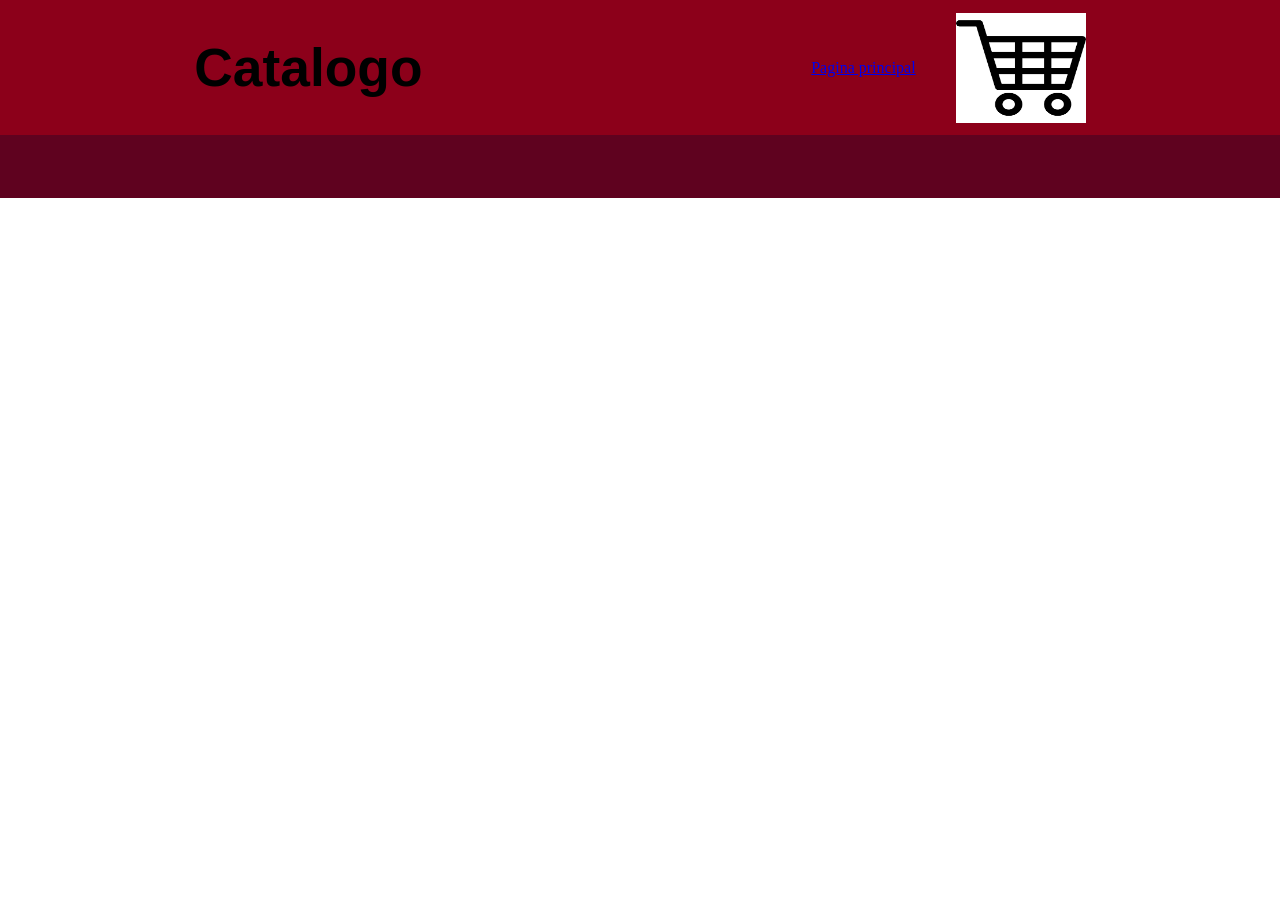
==== Catalogo/catalogo.html @ 4baa2dd8 "Carpetas y ordenado" ====
<!DOCTYPE html>
<html lang="en">
<head>
    <meta charset="UTF-8">
    <meta name="viewport" content="width=device-width, initial-scale=1.0">
    <title>Catalogo</title>
    <link rel="icon" href="https://m.gjcdn.net/game-header/950/674361-fk8sxmjz-v4.jpg" type="image/jpg">
    <link rel="stylesheet" href="catalogo.css">
</head>
<header>
    <div>
        <h1>Catalogo</h1>
    </div>
    <div>
        <div id="header_cart" >
        <a href="index.html">Pagina principal</a>
        <img id="car" src="[data-uri]">
    </div>
</header>

<header class="segundo-header">
    
</header>

<body>
    <h1></h1>
---- Catalogo/catalogo.css ----
* {
    padding: 0;
    margin: 0;
}

/*estilos para el header*/
header {
    width: 100vw;
    height: 15vh;
    background-color: #8C001A;
    display: flex;
    justify-content: space-around;
    align-items: center;
}

/* segundo header*/
.segundo-header {width: 100vw;
    height: 7vh;
    background-color: #5F021F;
    display: flex;}

header img {
    width: 130px;
    height: 110px;
}

header h1 {
    font-size: 40pt;
    font-family: "Pixelify Sans", sans-serif;
}

#header_cart{
    display:flex;
    justify-content: center;
    align-items: center;
    gap: 30pt;    
}


.cart{
    display: flex;
    justify-content: center;
    align-items: center;
    gap: 80pt;
    padding: 30pt 0 0 0;
}
.card{
    width: 20vw;
    height: 40vh;
    background-color: blueviolet;
    display: flex;
    flex-direction: column;
    align-items: center;
    
}

body {
  background-image: url()}
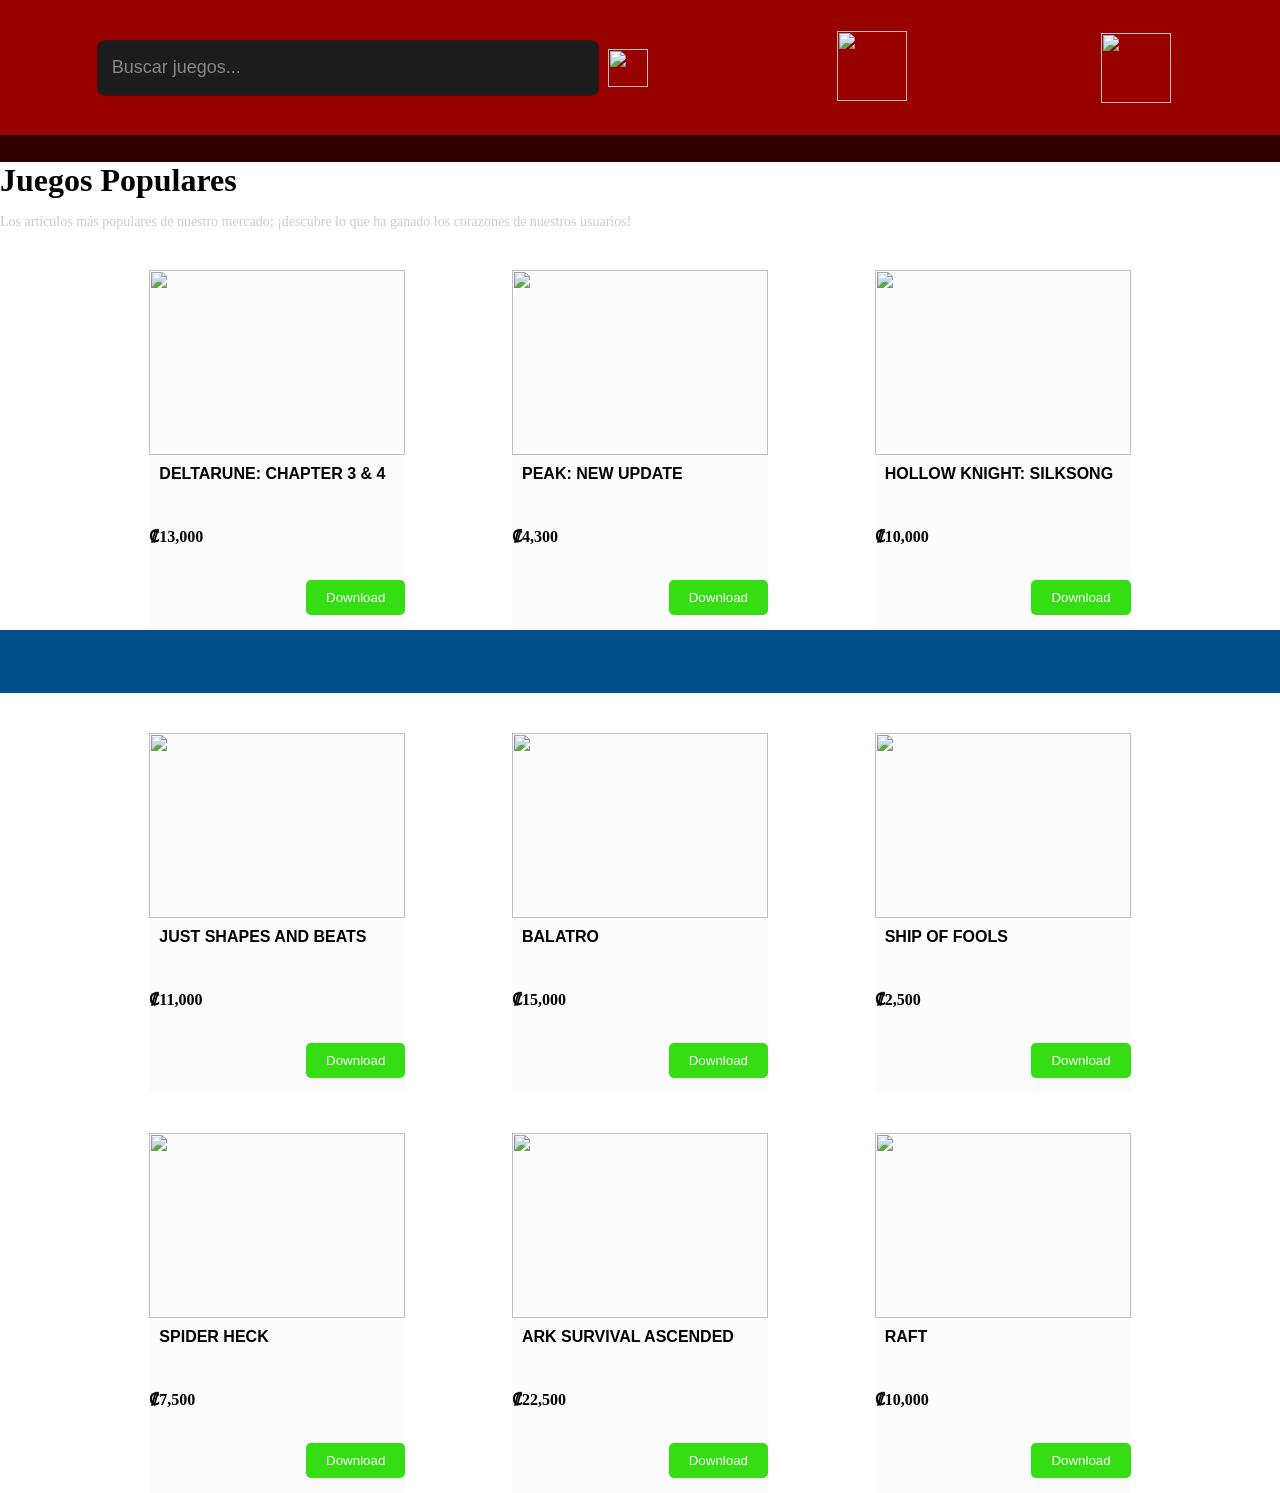
==== commit 002f24cc: "Organizacion de todos los archivos, funciona el inicio pero no carga imagenes, contacto listo y boni" ====
--- a/Catalogo/catalogo.html
+++ b/Catalogo/catalogo.html
@@ -3,24 +3,122 @@
 <head>
     <meta charset="UTF-8">
     <meta name="viewport" content="width=device-width, initial-scale=1.0">
-    <title>Catalogo</title>
+    <title>Catálogo</title>
     <link rel="icon" href="https://m.gjcdn.net/game-header/950/674361-fk8sxmjz-v4.jpg" type="image/jpg">
-    <link rel="stylesheet" href="catalogo.css">
+    <link rel="stylesheet" href="../Catalogo/catalogo.css">
 </head>
+
 <header>
+    <nav>
+        <div id="busqueda">
+    <input type="text" placeholder="Buscar juegos..." id="searchInput"/>
+    <img src="https://images.vexels.com/media/users/3/140723/isolated/preview/158241d2079a635fb0cae49accb56da5-icono-de-lupa.png%22 alt="">
+</div>
     <div>
-        <h1>Catalogo</h1>
+        <div id="carritoh">
+        <a href="./index.html" class="a"><img src="https://cdn-icons-png.flaticon.com/512/9055/9055398.png" alt=""></a>
+        </div>
     </div>
-    <div>
-        <div id="header_cart" >
-        <a href="index.html">Pagina principal</a>
-        <img id="car" src="[data-uri]">
+        <div>
+        <div id="carritoh">
+        <img onclick="mostrarCarrito()" id="imgcarrito" src="https://cdn-icons-png.flaticon.com/512/8851/8851776.png" alt="">
+        </div>
     </div>
+    </nav>
 </header>
 
 <header class="segundo-header">
-    
 </header>
 
 <body>
-    <h1></h1>+    <div class="hero">
+  <h1 class="title">
+    <span>Juegos Populares</span>
+  </h1>
+  <p class="subtitle">
+    Los artículos más populares de nuestro mercado; ¡descubre lo que ha ganado los corazones de nuestros usuarios!
+  </p>
+</div>
+    <section class="cart">
+        <div class="card">
+           <img src="https://www.korosenai.es/wp-content/uploads/2021/10/deltarune.jpg" >
+           <p>DELTARUNE: CHAPTER 3 & 4</p>
+           <span class="price">₡13,000</span>
+        <button>Download</button>
+
+        </div>
+        <div class="card">
+            <img src="https://assetsio.gnwcdn.com/peak-kaktus.jpg?width=690&quality=85&format=jpg&dpr=3&auto=webp" >
+            <p>PEAK: NEW UPDATE</p>
+            <span class="price">₡4,300</span>
+        <button>Download</button>
+        
+
+        </div>
+        <div class="card">
+            <img src="https://assets.nintendo.com/image/upload/q_auto:best/f_auto/dpr_2.0/store/software/switch2/70010000105851/8787627be7f26ae7984456ffd9af17bea845032cebbf59fe6eeb596dea6bb20e" >
+            <p>HOLLOW KNIGHT: SILKSONG</p>
+            <span class="price">₡10,000</span>
+        <button>Download</button>
+
+        </div>
+
+    </section>
+
+<header class="tercer-header">
+</header>
+
+<section class="cart">
+        <div class="card">
+           <img src="https://assets.nintendo.com/image/upload/f_auto/q_auto/dpr_1.5/c_scale,w_400/store/software/switch/70010000003653/e5cad4cafbd813b89817c25926c1690760a789e206776d70ae601af53b12582e" >
+           <p>JUST SHAPES AND BEATS</p>
+           <span class="price">₡11,000</span>
+        <button>Download</button>
+
+        </div>
+        <div class="card">
+            <img src="https://upload.wikimedia.org/wikipedia/en/8/89/Balatro_cover.jpg" >
+            <p>BALATRO</p>
+            <span class="price">₡15,000</span>
+        <button>Download</button>
+        
+
+        </div>
+        <div class="card">
+            <img src="https://assets.nintendo.com/image/upload/c_fill,w_1200/q_auto:best/f_auto/dpr_2.0/store/software/switch/70010000052587/01d7a65fee3af4e9545bab68add4ee2e5bc72e46588c8f4c003d1c5e6ef49d26">
+            <p>SHIP OF FOOLS</p>
+            <span class="price">₡2,500</span>
+        <button>Download</button>
+
+        </div>
+
+    </section>
+
+    <section>
+        <section class="cart">
+        <div class="card">
+           <img src="https://encrypted-tbn0.gstatic.com/images?q=tbn:ANd9GcRaPwIuH7s6pTotWxB9V0S5b6N5jIJ4g889ow&s" >
+           <p>SPIDER HECK</p>
+           <span class="price">₡7,500</span>
+        <button>Download</button>
+
+        </div>
+        <div class="card">
+            <img src="https://encrypted-tbn0.gstatic.com/images?q=tbn:ANd9GcQ8z6xatGnuRpOowDGT-PLx9FodXxV3s7tXRA&s" >
+            <p>ARK SURVIVAL ASCENDED</p>
+            <span class="price">₡22,500</span>
+        <button>Download</button>
+        
+
+        </div>
+        <div class="card">
+            <img src="https://image.api.playstation.com/vulcan/ap/rnd/202401/2516/750033f35b4bea869e3ee7839c1bd2dabbb6e85c66fa76a0.jpg" >
+            <p>RAFT</p>
+            <span class="price">₡10,000</span>
+        <button>Download</button>
+
+        </div>
+    </section>
+
+</body>
+</html>
--- a/Catalogo/catalogo.css
+++ b/Catalogo/catalogo.css
@@ -13,10 +13,19 @@
     align-items: center;
 }
 
+nav {
+    width: 100vw;
+    height: 15vh;
+    background-color: #990000;
+    display: flex;
+    justify-content: space-around;
+    align-items: center;
+}
+
 /* segundo header*/
 .segundo-header {width: 100vw;
-    height: 7vh;
-    background-color: #5F021F;
+    height: 3vh;
+    background-color: #300000;
     display: flex;}
 
 header img {
@@ -47,12 +56,157 @@
 .card{
     width: 20vw;
     height: 40vh;
-    background-color: blueviolet;
+    background-color: rgb(252, 252, 252);
     display: flex;
     flex-direction: column;
     align-items: center;
     
 }
 
+.card {
+    display: flex;
+    flex-direction: column;
+}
+
+
+/* Imagen */
+.card img {
+    width: 100%;
+    height: 185px;
+    object-fit: cover;
+}
+
+/* Texto */
+.card p {
+    font-weight: bold;
+    margin: 10px;
+    font-family: 'Anek Gurmukhi', sans-serif;
+
+    text-align: left;
+    align-self: flex-start;
+}
+
+/* Botón */
+.card button {
+    margin-bottom: 15px;
+    padding: 10px 20px;
+    border: none;
+    background-color: #35DD13;
+    color: white;
+    border-radius: 5px;
+    cursor: pointer;
+
+    margin-top: auto; /* baja hasta al fondo */
+    align-self: flex-end; /* lo manda a la derecha */
+}
+
+.card button:hover {
+    background-color: #0074cc;
+}
+
+.price {
+    margin-top: auto; /* baja hasta al fondo */
+    align-self:flex-start;
+    font-weight: bold;
+}
+
 body {
-  background-image: url()}+  background-image: url('Captura\ de\ pantalla\ 2026-04-07\ 093938.png'); /* Ruta de tu imagen */
+  background-repeat: no-repeat;
+  background-size: cover;
+  background-position: center;
+  background-attachment: fixed;
+}
+
+.tercer-header {width: 100vw;
+    height: 7vh;
+    background-color:#00518B;
+    display: flex;}
+
+/*titulo*/
+.titulo span {
+  background: #ff3b00;
+  color: rgb(0, 0, 0);
+  padding: 10px 20px;
+  position: relative;
+  display: inline-block;
+  font-size: 28px;
+  font-weight: bold;
+  
+}
+
+/* Subtítulo */
+.subtitle {
+  margin-top: 15px;
+  color: #ccc;
+  font-size: 14px;
+}
+
+/*barra de busqueda*/
+tituloCarrito{
+    padding: 30pt 0 0 0;
+    text-align: center;
+    font-family: "Leckerli One", cursive;
+    font-size: 60px;
+}
+#imgcarrito{
+    width: 10vh;
+    height: 10vb;
+}
+#carritoh{
+    display: flex;
+    justify-content: center;
+    align-items: center;
+    gap: 30pt;
+    width: 50%;
+   padding: 10px;
+   background-color: #990000;
+   border: none;
+   font-size:  1rem;
+   cursor:pointer;
+   transition: background-color 0.25 ease;
+    font-family: "Iceberg", sans-serif;
+}
+#carritoh:hover{
+   background-color: rgb(163, 57, 8);
+}
+#carritoh img{
+   
+   width: 70px;
+    height: 70px;
+}
+nav input{
+    font-size: 3vh;
+}
+#busqueda{
+    display: flex;
+    margin: 10px;
+}
+#busqueda img{
+margin: 1vb;
+    width: 40px;
+    height: 38px;
+}
+ 
+ 
+#busqueda input {
+  background: #1c1c1c;
+  border: 1px solid rgba(153,0,0,0.35);
+  color: #f0f0f0;
+  font-family: 'Inter', sans-serif;
+  font-size: 2vh;
+  padding: 8px 36px 8px 14px;
+  border-radius: 8px;
+  width: 50vb;
+  transition: border-color .25s, width .35s;
+  outline: none;
+}
+ 
+#busqueda input::placeholder {
+  color: #888;
+}
+ 
+#busqueda input:focus {
+  border-color: #990000;
+  width: 55vb;
+}
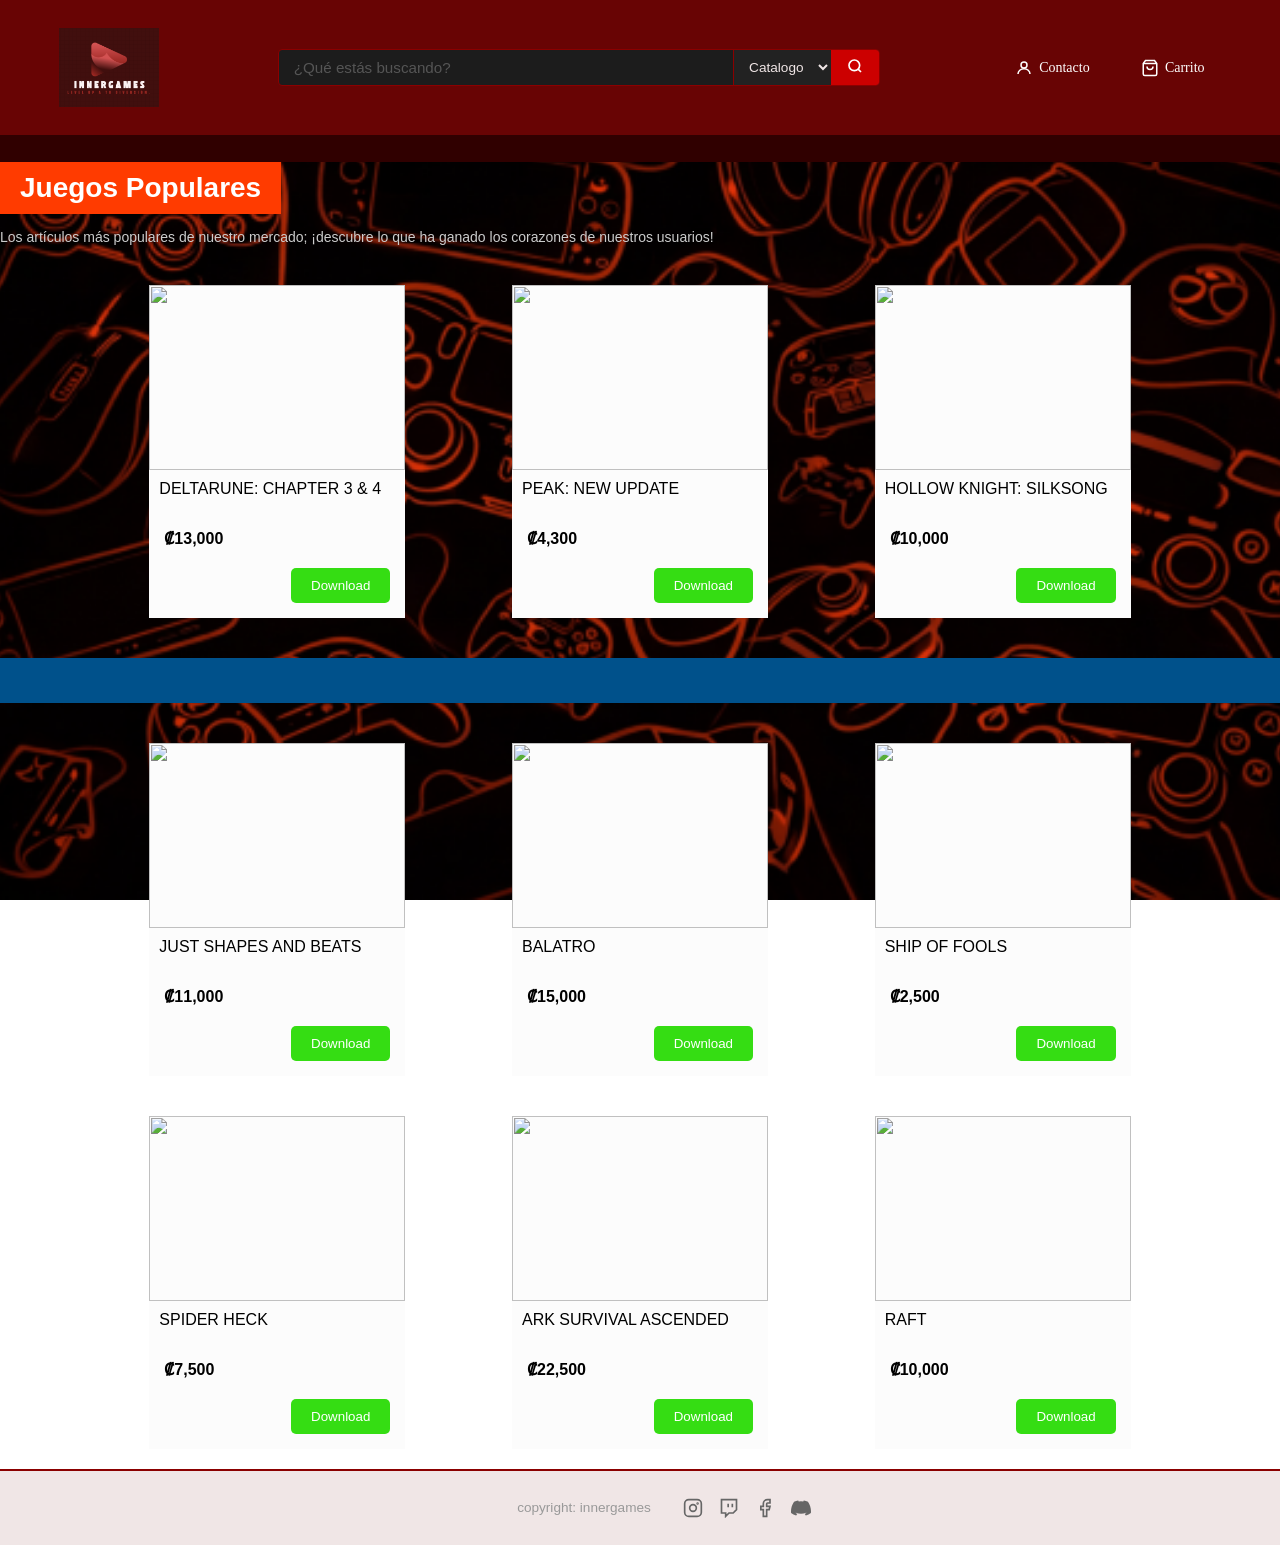
==== commit fd4f7bd4: "Listo todo, ya hay catalogo, funciona y se corrigio alugans cosas en css" ====
--- a/Catalogo/catalogo.html
+++ b/Catalogo/catalogo.html
@@ -1,124 +1,199 @@
 <!DOCTYPE html>
 <html lang="en">
+
 <head>
-    <meta charset="UTF-8">
-    <meta name="viewport" content="width=device-width, initial-scale=1.0">
-    <title>Catálogo</title>
-    <link rel="icon" href="https://m.gjcdn.net/game-header/950/674361-fk8sxmjz-v4.jpg" type="image/jpg">
-    <link rel="stylesheet" href="../Catalogo/catalogo.css">
+  <meta charset="UTF-8">
+  <meta name="viewport" content="width=device-width, initial-scale=1.0">
+  <title>Catálogo</title>
+  <link rel="icon" href="../Imagenes-Innergames/logo.png" type="image/jpg">
+  <link rel="stylesheet" href="./catalogo.css">
 </head>
+<header>
+  <img src="../Imagenes-Innergames/logo.png" alt="">
+  <div class="search-wrap">
+    <input type="text" placeholder="¿Qué estás buscando?" />
+    <select onchange="irAPagina(this.value)">
+      <option value="./catalogo.html">Catalogo</option>
+      <option value="../Nosotros/nosotros.html">Nosotros</option>
+      <option value="../index.html">Inicio</option>
+      
+    </select>
 
-<header>
-    <nav>
-        <div id="busqueda">
-    <input type="text" placeholder="Buscar juegos..." id="searchInput"/>
-    <img src="https://images.vexels.com/media/users/3/140723/isolated/preview/158241d2079a635fb0cae49accb56da5-icono-de-lupa.png%22 alt="">
-</div>
-    <div>
-        <div id="carritoh">
-        <a href="./index.html" class="a"><img src="https://cdn-icons-png.flaticon.com/512/9055/9055398.png" alt=""></a>
-        </div>
+    <button class="search-btn">
+      <svg xmlns="http://www.w3.org/2000/svg" viewBox="0 0 24 24" fill="none" stroke="currentColor" stroke-width="2.5"
+        width="16" height="16">
+        <circle cx="11" cy="11" r="8" />
+        <path d="m21 21-4.35-4.35" />
+      </svg>
+    </button>
+  </div>
+  <div class="topbar-actions">
+    <div class="btn-account">
+      <button onclick="irAPagina('../Contacto/contacto.html')"><svg xmlns="http://www.w3.org/2000/svg" viewBox="0 0 24 24"
+          fill="none" stroke="currentColor" stroke-width="2" width="18" height="18">
+          <circle cx="12" cy="8" r="4" />
+          <path d="M4 20c0-4 3.6-7 8-7s8 3 8 7" />
+        </svg>
+        Contacto
+      </button>
     </div>
-        <div>
-        <div id="carritoh">
-        <img onclick="mostrarCarrito()" id="imgcarrito" src="https://cdn-icons-png.flaticon.com/512/8851/8851776.png" alt="">
-        </div>
-    </div>
-    </nav>
+    <button class="btn-cart">
+      <svg xmlns="http://www.w3.org/2000/svg" viewBox="0 0 24 24" fill="none" stroke="currentColor" stroke-width="2"
+        width="18" height="18">
+        <path d="M6 2 3 6v14a2 2 0 0 0 2 2h14a2 2 0 0 0 2-2V6l-3-4z" />
+        <line x1="3" y1="6" x2="21" y2="6" />
+        <path d="M16 10a4 4 0 0 1-8 0" />
+      </svg>
+      Carrito
+    </button>
+  </div>
+  </nav>
+
 </header>
 
 <header class="segundo-header">
 </header>
 
 <body>
-    <div class="hero">
-  <h1 class="title">
-    <span>Juegos Populares</span>
-  </h1>
-  <p class="subtitle">
-    Los artículos más populares de nuestro mercado; ¡descubre lo que ha ganado los corazones de nuestros usuarios!
-  </p>
-</div>
+
+  <!--TITULO -->
+  <div class="hero">
+    <h1 class="title">
+      <span>Juegos Populares</span>
+    </h1>
+    <p class="subtitle">
+      Los artículos más populares de nuestro mercado; ¡descubre lo que ha ganado los corazones de nuestros usuarios!
+    </p>
+  </div>
+  <section class="cart">
+    <div class="card">
+      <img src="https://www.korosenai.es/wp-content/uploads/2021/10/deltarune.jpg">
+      <p>DELTARUNE: CHAPTER 3 & 4</p>
+      <span class="price">₡13,000</span>
+      <button>Download</button>
+
+    </div>
+    <div class="card">
+      <img src="https://assetsio.gnwcdn.com/peak-kaktus.jpg?width=690&quality=85&format=jpg&dpr=3&auto=webp">
+      <p>PEAK: NEW UPDATE</p>
+        <span class="price">₡4,300</span>
+        <button>Download</button>
+      </div>
+
+    </div>
+    <div class="card">
+      <img
+        src="https://assets.nintendo.com/image/upload/q_auto:best/f_auto/dpr_2.0/store/software/switch2/70010000105851/8787627be7f26ae7984456ffd9af17bea845032cebbf59fe6eeb596dea6bb20e">
+      <p>HOLLOW KNIGHT: SILKSONG</p>
+      <span class="price">₡10,000</span>
+      <button>Download</button>
+
+    </div>
+
+  </section>
+
+  <header class="tercer-header">
+  </header>
+
+  <section class="cart">
+    <div class="card">
+      <img
+        src="https://assets.nintendo.com/image/upload/f_auto/q_auto/dpr_1.5/c_scale,w_400/store/software/switch/70010000003653/e5cad4cafbd813b89817c25926c1690760a789e206776d70ae601af53b12582e">
+      <p>JUST SHAPES AND BEATS</p>
+      <span class="price">₡11,000</span>
+      <button>Download</button>
+
+    </div>
+    <div class="card">
+      <img src="https://upload.wikimedia.org/wikipedia/en/8/89/Balatro_cover.jpg">
+      <p>BALATRO</p>
+      <span class="price">₡15,000</span>
+      <button>Download</button>
+
+
+    </div>
+    <div class="card">
+      <img
+        src="https://assets.nintendo.com/image/upload/c_fill,w_1200/q_auto:best/f_auto/dpr_2.0/store/software/switch/70010000052587/01d7a65fee3af4e9545bab68add4ee2e5bc72e46588c8f4c003d1c5e6ef49d26">
+      <p>SHIP OF FOOLS</p>
+      <span class="price">₡2,500</span>
+      <button>Download</button>
+
+    </div>
+
+  </section>
+
+  <section>
     <section class="cart">
-        <div class="card">
-           <img src="https://www.korosenai.es/wp-content/uploads/2021/10/deltarune.jpg" >
-           <p>DELTARUNE: CHAPTER 3 & 4</p>
-           <span class="price">₡13,000</span>
+      <div class="card">
+        <img src="https://encrypted-tbn0.gstatic.com/images?q=tbn:ANd9GcRaPwIuH7s6pTotWxB9V0S5b6N5jIJ4g889ow&s">
+        <p>SPIDER HECK</p>
+        <span class="price">₡7,500</span>
         <button>Download</button>
 
-        </div>
-        <div class="card">
-            <img src="https://assetsio.gnwcdn.com/peak-kaktus.jpg?width=690&quality=85&format=jpg&dpr=3&auto=webp" >
-            <p>PEAK: NEW UPDATE</p>
-            <span class="price">₡4,300</span>
-        <button>Download</button>
-        
-
-        </div>
-        <div class="card">
-            <img src="https://assets.nintendo.com/image/upload/q_auto:best/f_auto/dpr_2.0/store/software/switch2/70010000105851/8787627be7f26ae7984456ffd9af17bea845032cebbf59fe6eeb596dea6bb20e" >
-            <p>HOLLOW KNIGHT: SILKSONG</p>
-            <span class="price">₡10,000</span>
+      </div>
+      <div class="card">
+        <img src="https://encrypted-tbn0.gstatic.com/images?q=tbn:ANd9GcQ8z6xatGnuRpOowDGT-PLx9FodXxV3s7tXRA&s">
+        <p>ARK SURVIVAL ASCENDED</p>
+        <span class="price">₡22,500</span>
         <button>Download</button>
 
-        </div>
 
+      </div>
+      <div class="card">
+        <img
+          src="https://image.api.playstation.com/vulcan/ap/rnd/202401/2516/750033f35b4bea869e3ee7839c1bd2dabbb6e85c66fa76a0.jpg">
+        <p>RAFT</p>
+        <span class="price">₡10,000</span>
+        <button>Download</button>
+      </div>
     </section>
 
-<header class="tercer-header">
-</header>
 
-<section class="cart">
-        <div class="card">
-           <img src="https://assets.nintendo.com/image/upload/f_auto/q_auto/dpr_1.5/c_scale,w_400/store/software/switch/70010000003653/e5cad4cafbd813b89817c25926c1690760a789e206776d70ae601af53b12582e" >
-           <p>JUST SHAPES AND BEATS</p>
-           <span class="price">₡11,000</span>
-        <button>Download</button>
+    <div class="topbar-actions">
+  <div class="btn-account">
 
-        </div>
-        <div class="card">
-            <img src="https://upload.wikimedia.org/wikipedia/en/8/89/Balatro_cover.jpg" >
-            <p>BALATRO</p>
-            <span class="price">₡15,000</span>
-        <button>Download</button>
-        
+  <div class="cart-container">
 
-        </div>
-        <div class="card">
-            <img src="https://assets.nintendo.com/image/upload/c_fill,w_1200/q_auto:best/f_auto/dpr_2.0/store/software/switch/70010000052587/01d7a65fee3af4e9545bab68add4ee2e5bc72e46588c8f4c003d1c5e6ef49d26">
-            <p>SHIP OF FOOLS</p>
-            <span class="price">₡2,500</span>
-        <button>Download</button>
+    <div id="cart-section" style="display: none;">
+    <h2>Tu Carrito🛒 </h2>
+    <ul id="cart-items"></ul>
+    <div id="cart-total">Total: ₡0</div>
+</div>
 
-        </div>
-
-    </section>
-
-    <section>
-        <section class="cart">
-        <div class="card">
-           <img src="https://encrypted-tbn0.gstatic.com/images?q=tbn:ANd9GcRaPwIuH7s6pTotWxB9V0S5b6N5jIJ4g889ow&s" >
-           <p>SPIDER HECK</p>
-           <span class="price">₡7,500</span>
-        <button>Download</button>
-
-        </div>
-        <div class="card">
-            <img src="https://encrypted-tbn0.gstatic.com/images?q=tbn:ANd9GcQ8z6xatGnuRpOowDGT-PLx9FodXxV3s7tXRA&s" >
-            <p>ARK SURVIVAL ASCENDED</p>
-            <span class="price">₡22,500</span>
-        <button>Download</button>
-        
-
-        </div>
-        <div class="card">
-            <img src="https://image.api.playstation.com/vulcan/ap/rnd/202401/2516/750033f35b4bea869e3ee7839c1bd2dabbb6e85c66fa76a0.jpg" >
-            <p>RAFT</p>
-            <span class="price">₡10,000</span>
-        <button>Download</button>
-
-        </div>
-    </section>
+    <footer>
+      <span class="footer-copy">copyright: innergames</span>
+      <div class="social-icons">
+        <a href="#" title="Instagram">
+          <svg xmlns="http://www.w3.org/2000/svg" viewBox="0 0 24 24" fill="none" stroke="currentColor" stroke-width="2"
+            width="20" height="20">
+            <rect x="2" y="2" width="20" height="20" rx="5" />
+            <circle cx="12" cy="12" r="4" />
+            <circle cx="17.5" cy="6.5" r="0.5" fill="currentColor" />
+          </svg>
+        </a>
+        <a href="#" title="Twitch">
+          <svg xmlns="http://www.w3.org/2000/svg" viewBox="0 0 24 24" fill="none" stroke="currentColor" stroke-width="2"
+            width="20" height="20">
+            <path d="M21 2H3v16h5v4l4-4h5l4-4V2zM11 11V7m5 4V7" />
+            <img src="" alt="">
+          </svg>
+        </a>
+        <a href="#" title="Facebook">
+          <svg xmlns="http://www.w3.org/2000/svg" viewBox="0 0 24 24" fill="none" stroke="currentColor" stroke-width="2"
+            width="20" height="20">
+            <path d="M18 2h-3a5 5 0 0 0-5 5v3H7v4h3v8h4v-8h3l1-4h-4V7a1 1 0 0 1 1-1h3z" />
+          </svg>
+        </a>
+        <a href="#" title="Discord">
+          <svg xmlns="http://www.w3.org/2000/svg" viewBox="0 0 24 24" fill="currentColor" width="20" height="20">
+            <path
+              d="M20.317 4.37a19.79 19.79 0 0 0-4.885-1.515.074.074 0 0 0-.079.037c-.21.375-.444.864-.608 1.25a18.27 18.27 0 0 0-5.487 0 12.64 12.64 0 0 0-.617-1.25.077.077 0 0 0-.079-.037A19.74 19.74 0 0 0 3.677 4.37a.07.07 0 0 0-.032.027C.533 9.046-.32 13.58.099 18.057a.082.082 0 0 0 .031.057 19.9 19.9 0 0 0 5.993 3.03.078.078 0 0 0 .084-.028 14.09 14.09 0 0 0 1.226-1.994.076.076 0 0 0-.041-.106 13.107 13.107 0 0 1-1.872-.892.077.077 0 0 1-.008-.128 10.2 10.2 0 0 0 .372-.292.074.074 0 0 1 .077-.01c3.928 1.793 8.18 1.793 12.062 0a.074.074 0 0 1 .078.01c.12.098.246.198.373.292a.077.077 0 0 1-.006.127 12.299 12.299 0 0 1-1.873.892.077.077 0 0 0-.041.107c.36.698.772 1.362 1.225 1.993a.076.076 0 0 0 .084.028 19.839 19.839 0 0 0 6.002-3.03.077.077 0 0 0 .032-.054c.5-5.177-.838-9.674-3.549-13.66a.061.061 0 0 0-.031-.03z" />
+          </svg>
+        </a>
+      </div>
+    </footer>
 
 </body>
+<script src="./catalogo.js"></script>
 </html>
--- a/Catalogo/catalogo.css
+++ b/Catalogo/catalogo.css
@@ -1,6 +1,28 @@
+
+/*Importacion de letras de google font*/
+@import url('https://fonts.googleapis.com/css2?family=Iceberg&display=swap');
+:root {
+  --rojo:        #cc0000;
+  --rojo-oscuro: #8b0000;
+  --rojo-brillo: #ff3333;
+  --fondo:       #0a0a0a;
+  --fondo-card:  rgba(15, 0, 0, 0.80);
+  --texto:       #f0e6e6;
+  --texto-suave: #999;
+  --acento:      #ff4444;
+  --nav-fondo:   #310101;
+  --header-fondo:#680404;
+  --footer-fondo:#f0e6e6;
+  --fuente-titulo: 'Orbitron', sans-serif;
+  --fuente-cuerpo: 'Rajdhani', sans-serif;
+  --transicion:  0.3s ease;
+}
 * {
     padding: 0;
     margin: 0;
+}
+.p{
+ text-align: center;
 }
 
 /*estilos para el header*/
@@ -22,6 +44,29 @@
     align-items: center;
 }
 
+nav img {             
+    width: 130px;
+    height: 110px;
+}
+
+/*Estilo del footer*/
+
+footer {
+    width: 100vw;
+    height: 5vh;
+    display: flex;
+    justify-content: center;
+    align-items: center;
+}
+
+.contecard{
+    display: flex;
+    justify-content: center;
+    align-items: center;
+    gap: 150pt;
+    padding: 30pt 0 0 0;
+}
+
 /* segundo header*/
 .segundo-header {width: 100vw;
     height: 3vh;
@@ -35,7 +80,7 @@
 
 header h1 {
     font-size: 40pt;
-    font-family: "Pixelify Sans", sans-serif;
+    font-family: 'Anek Gurmukhi', sans-serif;
 }
 
 #header_cart{
@@ -55,7 +100,7 @@
 }
 .card{
     width: 20vw;
-    height: 40vh;
+    height: 37vh;
     background-color: rgb(252, 252, 252);
     display: flex;
     flex-direction: column;
@@ -66,6 +111,8 @@
 .card {
     display: flex;
     flex-direction: column;
+    align-items: stretch;
+    
 }
 
 
@@ -74,17 +121,19 @@
     width: 100%;
     height: 185px;
     object-fit: cover;
+    flex-direction: column;
 }
 
 /* Texto */
 .card p {
-    font-weight: bold;
+
     margin: 10px;
     font-family: 'Anek Gurmukhi', sans-serif;
 
     text-align: left;
     align-self: flex-start;
 }
+
 
 /* Botón */
 .card button {
@@ -98,6 +147,8 @@
 
     margin-top: auto; /* baja hasta al fondo */
     align-self: flex-end; /* lo manda a la derecha */
+    margin-right: 15px;
+   
 }
 
 .card button:hover {
@@ -105,55 +156,75 @@
 }
 
 .price {
-    margin-top: auto; /* baja hasta al fondo */
-    align-self:flex-start;
     font-weight: bold;
-}
-
+    font-family: 'Anek Gurmukhi', sans-serif;
+    margin-left: 15px;
+    margin-top: auto;
+    
+}
+
+/*background*/
 body {
-  background-image: url('Captura\ de\ pantalla\ 2026-04-07\ 093938.png'); /* Ruta de tu imagen */
+  background-image: url('../Imagenes-Innergames/Captura\ de\ pantalla\ 2026-04-07\ 093938.png'); /* Ruta de tu imagen */
   background-repeat: no-repeat;
   background-size: cover;
   background-position: center;
   background-attachment: fixed;
 }
 
+
+/*Estilo del footer*/
+.btn-agregar{
+   width: 100%;
+   padding: 10px;
+   background-color: rgb(209, 197, 141);
+   color: rgb(255, 255, 255);
+   border: none;
+   border-radius: 10px;
+   font-size:  1rem;
+   cursor:pointer;
+   transition: background-color 0.25 ease;
+   font-family:  "Leckerli One", cursive;
+}
+.btn-agregar:hover{
+   background-color: #555;
+}
+
 .tercer-header {width: 100vw;
-    height: 7vh;
+    height: 5vh;
     background-color:#00518B;
-    display: flex;}
+    display: flex;
+    margin-top: 40px;
+}
 
 /*titulo*/
-.titulo span {
+.title{
   background: #ff3b00;
-  color: rgb(0, 0, 0);
+  color: rgb(255, 255, 255);
   padding: 10px 20px;
   position: relative;
   display: inline-block;
   font-size: 28px;
   font-weight: bold;
+  font-family: 'Anek Gurmukhi', sans-serif;
   
 }
+
 
 /* Subtítulo */
 .subtitle {
   margin-top: 15px;
   color: #ccc;
   font-size: 14px;
+  font-family: 'Anek Gurmukhi', sans-serif;
 }
 
 /*barra de busqueda*/
-tituloCarrito{
-    padding: 30pt 0 0 0;
-    text-align: center;
-    font-family: "Leckerli One", cursive;
-    font-size: 60px;
-}
 #imgcarrito{
     width: 10vh;
     height: 10vb;
 }
-#carritoh{
+#carritoh important{
     display: flex;
     justify-content: center;
     align-items: center;
@@ -167,13 +238,11 @@
    transition: background-color 0.25 ease;
     font-family: "Iceberg", sans-serif;
 }
-#carritoh:hover{
-   background-color: rgb(163, 57, 8);
-}
+
 #carritoh img{
-   
+    
    width: 70px;
-    height: 70px;
+    height: 70px; 
 }
 nav input{
     font-size: 3vh;
@@ -187,8 +256,8 @@
     width: 40px;
     height: 38px;
 }
- 
- 
+
+
 #busqueda input {
   background: #1c1c1c;
   border: 1px solid rgba(153,0,0,0.35);
@@ -201,12 +270,300 @@
   transition: border-color .25s, width .35s;
   outline: none;
 }
- 
+
 #busqueda input::placeholder {
   color: #888;
 }
- 
+
 #busqueda input:focus {
   border-color: #990000;
   width: 55vb;
+}
+.partedebajo{
+    display: flex;
+    background-color: #f0f0f0;
+    font-family:  "Iceberg", sans-serif; 
+    padding-left: 50%;
+    padding-right: 50%;
+}
+.partedebajo img{
+    padding-top: 10px;
+    width: 40px;
+    height: 38px;
+}
+.contenido{
+    display: flex;
+    align-items: center;
+    padding: 20px;
+}
+
+
+/*footer*/
+footer {
+  background: var(--footer-fondo);
+  border-top: 2px solid var(--rojo-oscuro);
+  display: flex;
+  align-items: center;
+  justify-content: center;
+  gap: 2rem;
+  padding: 0.9rem 1.5rem;
+  font-size: 0.85rem;
+  color: var(--texto-suave);
+  margin-top: 20px;
+
+}
+ 
+.social-icons {
+  display: flex;
+  gap: 1rem;
+}
+ 
+.social-icons a {
+  color: var(--texto-suave);
+  transition: color var(--transicion), transform var(--transicion);
+  display: flex;
+}
+.topbar {
+  background: var(--header-fondo);
+  border-bottom: 2px solid var(--rojo-oscuro);
+  display: flex;
+  align-items: center;
+  justify-content: space-between;
+  padding: 0.6rem 1.5rem;
+  gap: 1rem;
+  position: sticky;
+  top: 0;
+  z-index: 100;
+  box-shadow: 0 2px 20px rgba(200, 0, 0, 0.25);
+}
+
+.topbar-actions {
+  display: flex;
+  gap: 1.2rem;
+  align-items: center;
+}
+
+.search-wrap {
+  flex: 1;
+  max-width: 600px;
+  display: flex;
+  border: 1.5px solid var(--rojo-oscuro);
+  border-radius: 4px;
+  overflow: hidden;
+  background: #1c1c1c;
+}
+ 
+.search-wrap input {
+  flex: 1;
+  background: transparent;
+  border: none;
+  outline: none;
+  padding: 0.55rem 0.9rem;
+  color: var(--texto);
+  font-family: var(--fuente-cuerpo);
+  font-size: 0.95rem;
+}
+ 
+.search-wrap input::placeholder { color: #555; }
+ 
+.search-wrap select {
+  background: #222;
+  border: none;
+  border-left: 1px solid var(--rojo-oscuro);
+  color: var(--texto);
+  padding: 0 0.7rem;
+  font-family: var(--fuente-cuerpo);
+  cursor: pointer;
+  outline: none;
+  font-size: 0.85rem;
+}
+ 
+.search-btn {
+  background: var(--rojo);
+  border: none;
+  padding: 0 1rem;
+  cursor: pointer;
+  color: #fff;
+  font-size: 1rem;
+  transition: background var(--transicion);
+}
+ 
+.search-btn:hover { background: var(--rojo-brillo); }
+ 
+/* Acciones (cuenta y carrito) */
+.topbar-actions {
+  display: flex;
+  gap: 1.2rem;
+  align-items: center;
+}
+ 
+.btn-account button,
+.btn-cart {
+  display: flex;
+  align-items: center;
+  gap: 6px;
+  background: transparent;
+ border: 1px solid var(--color-border);
+ border-radius: var(--radius-sm);
+padding: 0.5rem 1rem;
+ font-family: var(--font-body);
+font-size: 0.875rem;
+ font-weight: 400;
+color: white;
+ cursor: pointer;
+ transition: background var(--transition), border-color var(--transition);
+
+}
+ 
+
+.btn-cart:hover { 
+  color: #888;
+}
+.btn-account button :hover { 
+  color: #888;
+}
+ 
+/* NAV (categorías) */
+nav {
+  background: var(--nav-fondo);
+  display: flex;
+  justify-content: center;
+  gap: 3rem;
+  padding: 1rem 1rem;
+  border-bottom: 1px solid rgba(180, 0, 0, 0.3);
+}
+ 
+.nav-item {
+  display: flex;
+  flex-direction: column;
+  align-items: center;
+  gap: 0.25rem;
+  font-family: var(--fuente-cuerpo);
+  font-size: 1rem;
+  font-weight: 600;
+  letter-spacing: 0.05em;
+  color: var(--texto);
+  cursor: pointer;
+  transition: color var(--transicion), transform var(--transicion);
+}
+ 
+.nav-item svg {
+  filter: drop-shadow(0 0 4px rgba(255, 60, 60, 0.4));
+  transition: transform var(--transicion);
+}
+ 
+.nav-item:hover {
+  color: var(--acento);
+  transform: translateY(-3px);
+}
+ 
+.nav-item:hover svg {
+  transform: scale(1.15);
+}
+nav img {
+    padding-right: 1%;
+}
+
+#cart-section {
+    position: fixed;
+    top: 80px;
+    right: 20px;
+    width: 300px;
+    max-height: 400px;
+    overflow-y: auto;
+    background: rgb(247, 216, 234);
+    border: 2px solid #cc0000;
+    border-radius: 5px;
+    padding: 15px;
+    z-index: 999;
+    box-shadow: 0 0 15px rgba(0,0,0,0.3);
+    font-family: 'Anek Gurmukhi', sans-serif;
+    letter-spacing: 0.3px; /* mejora la legibilidad */
+}
+
+#cart-items li {
+    margin-bottom: 8px;
+    font-size: 14px;
+    font-family: 'Anek Gurmukhi', sans-serif;
+    list-style: none;
+    font-weight: bold;
+    
+}
+
+/* container */
+.cart-container {
+    position: relative;
+    font-family: 'Anek Gurmukhi', sans-serif;
+    
+}
+
+/* Dropdown */
+.cart-dropdown {
+    display: none;
+    position: absolute;
+    top: 45px;
+    right: 0;
+    width: 260px;
+    background: white;
+    border: 2px solid #cc0000;
+    border-radius: 8px;
+    padding: 10px;
+    z-index: 1000;
+    
+}
+
+.cart-dropdown h2 {
+    margin-bottom: 10px;
+}
+
+
+.social-icons {
+  display: flex;
+  gap: 1rem;
+}
+ 
+.social-icons a {
+  color: #666;
+  transition: color var(--transicion), transform var(--transicion);
+  display: flex;
+}
+ 
+.social-icons a:hover { transform: scale(1.2); }
+.social-icons a:nth-child(1):hover { color: #e1306c; }
+.social-icons a:nth-child(2):hover { color: #9146ff; }
+.social-icons a:nth-child(3):hover { color: #1877f2; }
+.social-icons a:nth-child(4):hover { color: #7289da; }
+ 
+/* ===========================
+   RESPONSIVE
+   =========================== */
+@media (max-width: 1200px) {
+  .tienda-grid { grid-template-columns: repeat(4, 1fr); }
+}
+ 
+@media (max-width: 900px) {
+  .game-card { flex: 0 0 calc(50% - 0.6rem); }
+  .tienda-grid { grid-template-columns: repeat(3, 1fr); }
+  nav { gap: 1.5rem; }
+  .search-wrap { max-width: 300px; }
+}
+ 
+@media (max-width: 600px) {
+  .game-card { flex: 0 0 calc(100% - 0.6rem); }
+  .tienda-grid { grid-template-columns: repeat(2, 1fr); }
+  .topbar { flex-wrap: wrap; gap: 0.6rem; }
+  .search-wrap { max-width: 100%; order: 3; flex-basis: 100%; }
+  .section-title { font-size: 1.2rem; }
+  nav { gap: 1rem; flex-wrap: wrap; }
+  .nav-item { font-size: 0.85rem; }
+  .nav-item svg { width: 22px; height: 22px; }
+}
+
+header{
+  background-color: #680404;
+}
+header img {
+  width: 100px;
+  height: 100px;
+  object-fit: contain;
 }
